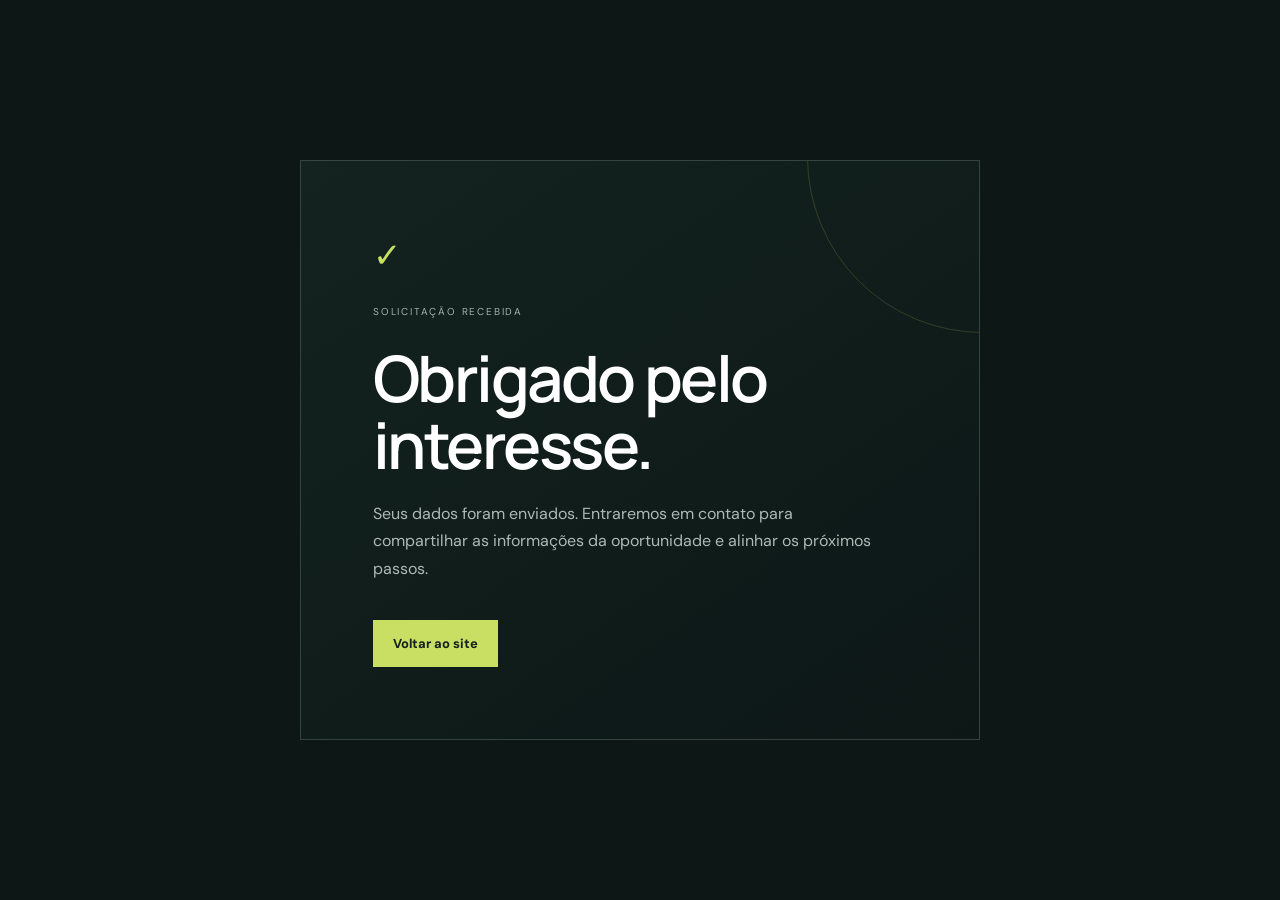
==== obrigado.html @ b328e453 "Ativar formulário de contato" ====
<!doctype html>
<html lang="pt-BR">
<head>
  <meta charset="utf-8">
  <meta name="viewport" content="width=device-width,initial-scale=1">
  <meta name="robots" content="noindex">
  <meta name="theme-color" content="#0c1716">
  <title>Solicitação recebida | Rathunde</title>
  <link rel="icon" href="assets/favicon.svg" type="image/svg+xml">
  <link rel="preconnect" href="https://fonts.googleapis.com">
  <link rel="preconnect" href="https://fonts.gstatic.com" crossorigin>
  <link href="https://fonts.googleapis.com/css2?family=DM+Sans:wght@400;600;700&family=Manrope:wght@600;700&display=swap" rel="stylesheet">
  <style>*{box-sizing:border-box}body{margin:0;min-height:100vh;display:grid;place-items:center;background:#0c1716;color:white;font-family:"DM Sans",sans-serif;padding:24px}.card{width:min(680px,100%);padding:clamp(36px,7vw,72px);border:1px solid #35443f;background:linear-gradient(145deg,#14231f,#0c1716);position:relative;overflow:hidden}.card:after{content:"";position:absolute;width:350px;height:350px;border:1px solid rgba(200,223,99,.18);border-radius:50%;right:-180px;top:-180px}.mark{color:#c8df63;font-size:34px}.eyebrow{text-transform:uppercase;letter-spacing:.18em;color:#a4b0ab;font-size:10px;margin:25px 0}h1{font:600 clamp(38px,7vw,64px)/1.04 Manrope;margin:0 0 22px;letter-spacing:-.04em}p{color:#aeb9b5;line-height:1.7;max-width:500px}.button{display:inline-block;margin-top:22px;background:#c8df63;color:#142019;padding:15px 20px;text-decoration:none;font-weight:700;font-size:13px}</style>
</head>
<body><main class="card"><div class="mark">✓</div><p class="eyebrow">Solicitação recebida</p><h1>Obrigado pelo interesse.</h1><p>Seus dados foram enviados. Entraremos em contato para compartilhar as informações da oportunidade e alinhar os próximos passos.</p><a class="button" href="/">Voltar ao site</a></main></body>
</html>
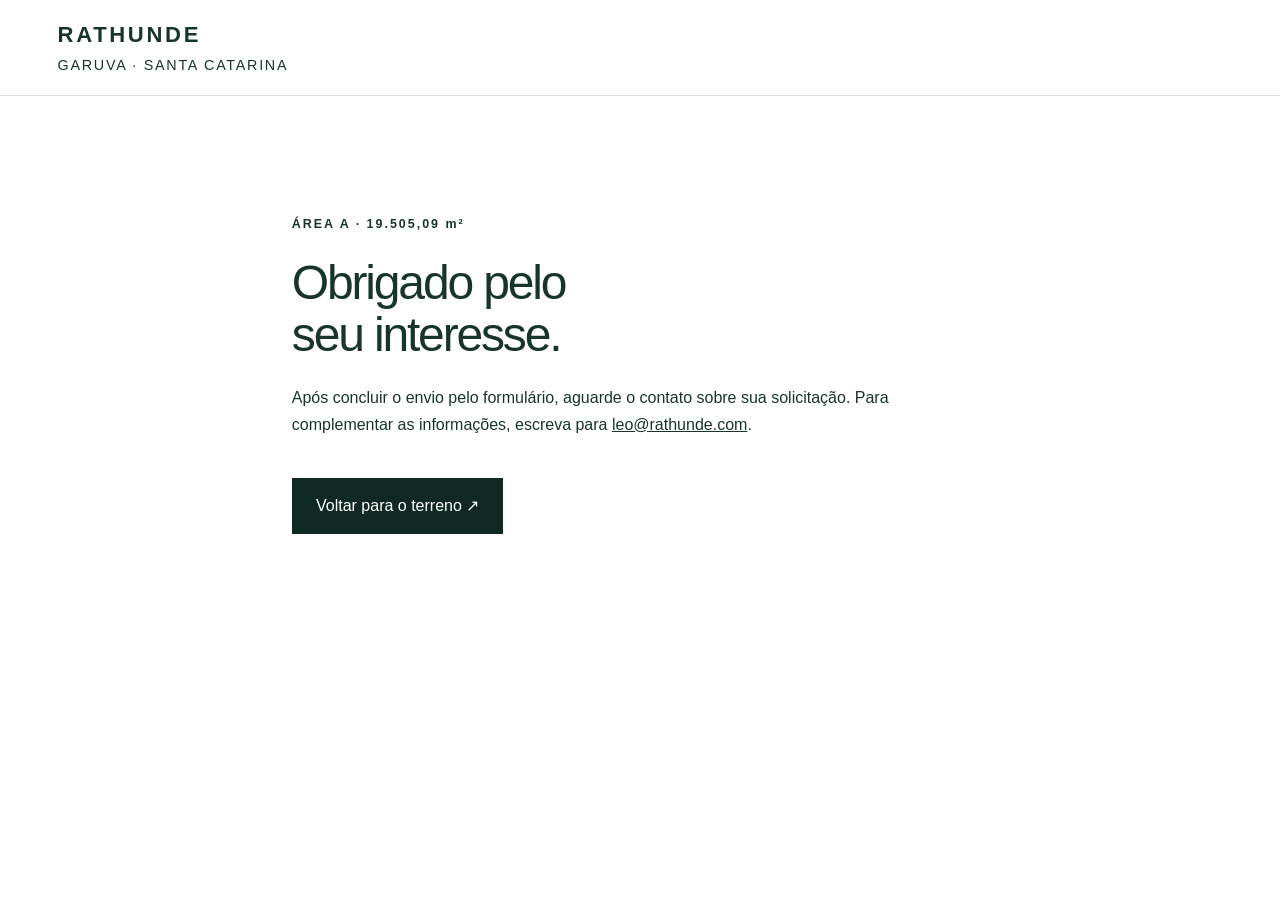
==== commit dc347895: "Reestruturar apresentação do terreno sem preço" ====
--- a/obrigado.html
+++ b/obrigado.html
@@ -1,16 +1 @@
-<!doctype html>
-<html lang="pt-BR">
-<head>
-  <meta charset="utf-8">
-  <meta name="viewport" content="width=device-width,initial-scale=1">
-  <meta name="robots" content="noindex">
-  <meta name="theme-color" content="#0c1716">
-  <title>Solicitação recebida | Rathunde</title>
-  <link rel="icon" href="assets/favicon.svg" type="image/svg+xml">
-  <link rel="preconnect" href="https://fonts.googleapis.com">
-  <link rel="preconnect" href="https://fonts.gstatic.com" crossorigin>
-  <link href="https://fonts.googleapis.com/css2?family=DM+Sans:wght@400;600;700&family=Manrope:wght@600;700&display=swap" rel="stylesheet">
-  <style>*{box-sizing:border-box}body{margin:0;min-height:100vh;display:grid;place-items:center;background:#0c1716;color:white;font-family:"DM Sans",sans-serif;padding:24px}.card{width:min(680px,100%);padding:clamp(36px,7vw,72px);border:1px solid #35443f;background:linear-gradient(145deg,#14231f,#0c1716);position:relative;overflow:hidden}.card:after{content:"";position:absolute;width:350px;height:350px;border:1px solid rgba(200,223,99,.18);border-radius:50%;right:-180px;top:-180px}.mark{color:#c8df63;font-size:34px}.eyebrow{text-transform:uppercase;letter-spacing:.18em;color:#a4b0ab;font-size:10px;margin:25px 0}h1{font:600 clamp(38px,7vw,64px)/1.04 Manrope;margin:0 0 22px;letter-spacing:-.04em}p{color:#aeb9b5;line-height:1.7;max-width:500px}.button{display:inline-block;margin-top:22px;background:#c8df63;color:#142019;padding:15px 20px;text-decoration:none;font-weight:700;font-size:13px}</style>
-</head>
-<body><main class="card"><div class="mark">✓</div><p class="eyebrow">Solicitação recebida</p><h1>Obrigado pelo interesse.</h1><p>Seus dados foram enviados. Entraremos em contato para compartilhar as informações da oportunidade e alinhar os próximos passos.</p><a class="button" href="/">Voltar ao site</a></main></body>
-</html>
+<!doctype html><html lang="pt-BR"><head><meta charset="utf-8"><meta name="viewport" content="width=device-width,initial-scale=1"><meta name="robots" content="noindex,follow"><title>Obrigado pelo interesse | Garuva — Rathunde</title><link rel="icon" href="assets/favicon.svg" type="image/svg+xml"><link rel="stylesheet" href="styles.css"></head><body><header class="header"><a class="brand" href="/">RATHUNDE<span>GARUVA · SANTA CATARINA</span></a></header><main class="thanks"><p class="eyebrow">ÁREA A · 19.505,09 m²</p><h1>Obrigado pelo<br>seu interesse.</h1><p>Após concluir o envio pelo formulário, aguarde o contato sobre sua solicitação. Para complementar as informações, escreva para <a href="mailto:leo@rathunde.com">leo@rathunde.com</a>.</p><a class="button" href="/">Voltar para o terreno ↗</a></main></body></html>
--- a/styles.css
+++ b/styles.css
@@ -0,0 +1,3 @@
+@charset "UTF-8";
+.map>a{display:block;overflow:hidden}.map>a>img{margin-top:-15%;}
+:root{--green:#102923;--ink:#18352d;--paper:#fff;--pale:#f2f5f3;--line:#d9e1dc;--muted:#53675e;--accent:#dceca3;--font:Arial,Helvetica,sans-serif}*{box-sizing:border-box}html{scroll-behavior:smooth;scroll-padding-top:100px}body{margin:0;color:var(--ink);background:var(--paper);font:1rem/1.65 var(--font)}a{color:inherit}img{display:block;width:100%;height:auto}button,input,select,textarea{font:inherit}button,a,input,textarea,select,summary{-webkit-tap-highlight-color:transparent}a:focus-visible,button:focus-visible,summary:focus-visible{outline:3px solid #749342;outline-offset:5px}h1,h2,h3,p,figure{margin:0}h1,h2,h3{line-height:1.08;letter-spacing:-.045em}h1{font-size:clamp(2.7rem,4.5vw,4.8rem);font-weight:500}h1 em{font-family:Georgia,serif;font-weight:400;color:var(--accent)}h2{font-size:clamp(2rem,3.5vw,3.7rem);font-weight:500}h3{font-size:1.5rem;font-weight:500}p+p{margin-top:1rem}.skip{position:absolute;top:-100px;padding:1rem;background:white;z-index:30}.skip:focus{top:0}.header{min-height:96px;display:flex;align-items:center;justify-content:space-between;gap:1.5rem;padding:1.2rem 4.5%;border-bottom:1px solid var(--line);background:white}.brand{text-decoration:none;letter-spacing:.12em;font-size:1.38rem;font-weight:700;line-height:1.4}.brand span{display:block;font-size:.65em;letter-spacing:.12em;font-weight:400;margin-top:.3rem}.header nav{display:flex;gap:1.7rem;font-size:.94rem}.header nav a{text-decoration:none}.header nav a:hover{text-decoration:underline;text-underline-offset:6px}.button{display:inline-flex;justify-content:center;align-items:center;gap:1.7rem;background:var(--green);color:white;text-decoration:none;border:1px solid transparent;padding:1rem 1.45rem;line-height:1.35;cursor:pointer;font-size:1rem;transition:background .2s,transform .2s}.button:hover{background:#274b3e;transform:translateY(-2px)}.small{font-size:.9rem;padding:.85rem 1.1rem}.cream{color:var(--green);background:var(--accent)}.cream:hover{background:#ebf4cd}.outline{background:transparent;border-color:var(--ink);color:var(--ink)}.outline:hover{background:var(--green);color:white}.hero{display:grid;grid-template-columns:1fr 1fr;min-height:675px;background:var(--green);color:white}.hero-copy{padding:4.5rem 6% 3.5rem 9%}.eyebrow{font-size:.78rem;letter-spacing:.16em;font-weight:600;line-height:1.4;margin-bottom:1.8rem}.lead{max-width:500px;font-size:1.12rem;color:#d6e0db;margin-top:1.7rem}.hero-actions{display:flex;gap:1.7rem;align-items:center;flex-wrap:wrap;margin-top:2rem}.underlink{display:inline-flex;align-items:center;gap:1rem;text-decoration:none;border-bottom:1px solid #789087;padding:.3rem 0;font-size:.94rem}.underlink:hover{border-color:currentColor}.offer{border-top:1px solid #446056;margin-top:2.8rem;padding-top:1.5rem}.offer>span,.contact-price>span{display:block;letter-spacing:.12em;font-size:.75rem}.offer strong{font-size:2rem;font-weight:500;letter-spacing:-.025em;display:block;margin-top:.3rem}.offer p{font-size:.88rem;color:#d6e0db}.hero-image{position:relative;min-width:0;overflow:hidden}.hero-image>img{height:100%;object-fit:cover;object-position:64% center}.hero-image:after{content:"";position:absolute;inset:60% 0 0;background:linear-gradient(transparent,rgba(10,29,22,.85));pointer-events:none}.hero-image figcaption{position:absolute;bottom:2rem;left:2rem;right:2rem;z-index:1;display:flex;justify-content:space-between;align-items:center;gap:1rem}.hero-image figcaption>span{font-size:.75rem;letter-spacing:.13em}.hero-image figcaption a{white-space:nowrap;text-decoration:none;border-bottom:1px solid white}.facts{display:grid;grid-template-columns:repeat(4,1fr);padding:2.5rem 4.5%;background:var(--pale);border-bottom:1px solid var(--line)}.facts>div{padding:0 2rem;border-left:1px solid #c8d4cd}.facts>div:first-child{border:0;padding-left:0}.facts span{display:block;font-size:.75rem;letter-spacing:.1em;color:var(--muted)}.facts strong{font-size:clamp(1.5rem,2.3vw,2.4rem);font-weight:500;letter-spacing:-.04em;line-height:1.4}.facts small{font-size:.6em;letter-spacing:0}.section{padding:6rem 6%;max-width:1600px;margin:auto;scroll-margin-top:1rem}.overview{display:grid;grid-template-columns:1fr 1fr;gap:3rem 5rem}.large{font-size:1.3rem;line-height:1.6;margin-bottom:1.3rem}.note{font-size:.87rem;color:var(--muted);line-height:1.6}.use-grid{grid-column:1/-1;display:grid;grid-template-columns:repeat(3,1fr);margin-top:1.5rem;border-top:1px solid var(--line)}.use-grid article{padding:2rem 2rem 0 0}.use-grid article+article{border-left:1px solid var(--line);padding-left:2rem}.use-grid article>span{font-size:.85rem;color:var(--muted)}.use-grid h3{margin:1rem 0}.use-grid p{color:var(--muted);font-size:.98rem}.location{max-width:none;background:var(--pale);display:grid;grid-template-columns:.8fr 1.2fr;gap:4rem;align-items:center}.location h2{margin-bottom:1.6rem}.location .underlink{margin:1.5rem 0}.location .note{max-width:310px}.map img{border:1px solid var(--line)}figcaption{font-size:.8rem;color:var(--muted);line-height:1.5;margin-top:.7rem}.hero-image figcaption{color:white}.section-title{display:flex;align-items:flex-end;justify-content:space-between;gap:3rem;margin-bottom:2.5rem}.section-title>p{max-width:370px;color:var(--muted)}.video-section video{display:block;width:100%;max-height:650px;background:#102923;aspect-ratio:16/9;object-fit:contain}.video-section>.note{margin-top:1rem}.information{border-top:1px solid var(--line)}.info-grid{display:grid;grid-template-columns:1fr 1fr;gap:4rem}.specs{margin:0}.specs>div{padding:1.15rem 0;border-bottom:1px solid var(--line);display:flex;justify-content:space-between;gap:1.5rem}.specs dt{color:var(--muted);font-size:.95rem;max-width:55%}.specs dd{margin:0;text-align:right;font-weight:600;font-size:.95rem}.questions details{border-bottom:1px solid var(--line);padding:1.2rem 0}.questions summary{cursor:pointer;font-size:1.04rem;line-height:1.5;font-weight:600;padding-right:1rem}.questions p{padding-top:1rem;color:var(--muted);font-size:.95rem}.information>.note{margin-top:2rem;max-width:900px}.contact{max-width:none;background:var(--green);color:white;display:grid;grid-template-columns:1fr 1fr;gap:6rem}.contact-copy>p:not(.eyebrow){margin-top:1.5rem;color:#d0ddd7;max-width:430px}.contact-price{margin:2.5rem 0;border-top:1px solid #446056;padding-top:1.5rem}.contact-price strong{display:block;font-size:2rem;font-weight:500;margin-top:.5rem}.contact-price p{color:#d0ddd7;font-size:.9rem}.form-row{display:grid;grid-template-columns:1fr 1fr;gap:1rem}label{display:block;font-size:.9rem;margin-bottom:1rem}label>span{color:#b8cfc1}input:not([type=checkbox]),select,textarea{display:block;width:100%;background:#1b3930;border:1px solid #587568;color:white;padding:.8rem .9rem;margin-top:.4rem;border-radius:0;min-height:48px}input:focus,select:focus,textarea:focus{outline:2px solid var(--accent);outline-offset:2px}textarea{resize:vertical}textarea::placeholder{color:#b6c8bf;opacity:1}select option{background:var(--green);color:white}.consent{display:flex;gap:.75rem;align-items:flex-start;font-size:.85rem;line-height:1.6;margin:1.2rem 0}.consent input{width:20px;height:20px;flex:none;accent-color:var(--accent);margin-top:.15rem}.consent span{color:#d6e0db}.form-status{font-size:.86rem;color:#d6e0db;margin-top:1rem;min-height:1.5rem}button:disabled{opacity:.65;cursor:wait}.honeypot{position:absolute;left:-9999px;width:1px;height:1px;overflow:hidden}footer{display:flex;justify-content:space-between;align-items:center;gap:2rem;padding:2.5rem 4.5%}footer p,footer>a:last-child{font-size:.85rem;color:var(--muted)}.thanks{min-height:70vh;max-width:850px;padding:6rem 6%;margin:auto}.thanks h1{font-size:3rem}.thanks p{margin:1.5rem 0}.thanks .button{margin-top:1rem}@media(min-width:1600px){.hero-copy{padding-left:max(9%,calc((100vw - 1450px)/2))}}@media(max-width:1050px){.header nav{display:none}.hero{min-height:600px}.hero-copy{padding:3.5rem 7%}.hero-image figcaption>span{display:none}.hero-image figcaption{justify-content:flex-end}.section{padding:4rem 5%}.contact{gap:3rem}.overview{gap:3rem}.location{gap:2.5rem}.facts>div{padding-left:1.2rem;padding-right:1rem}.info-grid{gap:2rem}}@media(max-width:720px){html{scroll-padding-top:20px}.header{min-height:80px;padding:1rem 5%}.brand{font-size:1.05rem}.brand span{font-size:.65rem}.header .button{font-size:.78rem;padding:.75rem;gap:.5rem;max-width:155px}.hero{grid-template-columns:1fr}.hero-copy{padding:3rem 6%}.hero h1{font-size:2.9rem}.hero-image{height:330px}.hero-image img{object-position:center 58%}.hero-image figcaption{left:1.3rem;right:1.3rem;bottom:1.2rem}.hero-image figcaption>span{display:block;font-size:.65rem}.hero-image figcaption{justify-content:space-between}.facts{grid-template-columns:1fr 1fr;padding:1rem 5%;gap:0}.facts>div{padding:1rem!important;border:0}.facts>div:nth-child(even){border-left:1px solid var(--line)}.facts>div:nth-child(-n+2){border-bottom:1px solid var(--line)}.facts strong{font-size:1.75rem}.overview,.location,.info-grid,.contact{grid-template-columns:1fr}.section{padding:3.5rem 6%;gap:2rem}.use-grid{grid-template-columns:1fr;margin-top:0}.use-grid article,.use-grid article+article{border-left:0;padding:1.4rem 0;border-bottom:1px solid var(--line)}.use-grid h3{margin:.6rem 0}.section-title{display:block}.section-title>p,.section-title>.button{margin-top:1.5rem}.section-title>p{max-width:none}.location .note{max-width:none}.specs>div{gap:1rem}.contact-copy{padding-bottom:1rem}.contact-price{margin:1.7rem 0}.form-row{grid-template-columns:1fr;gap:0}footer{align-items:flex-start;flex-wrap:wrap;padding:2rem 6%}footer>a:last-child{width:100%}.hero-actions{gap:1.2rem}.offer{margin-top:2rem}.thanks h1{font-size:2.4rem}}@media(prefers-reduced-motion:reduce){html{scroll-behavior:auto}*,*:before,*:after{transition:none!important}}@media print{.header nav,.hero-actions,form,video,footer>a:last-child{display:none}.hero,.contact{background:white;color:var(--ink)}.hero-copy p,.contact-copy p{color:var(--ink)}.section{padding:2rem 0}.hero{min-height:0}.hero-image{max-height:300px}.offer p{color:var(--ink)}body{font-size:11pt}.button{display:none}}
